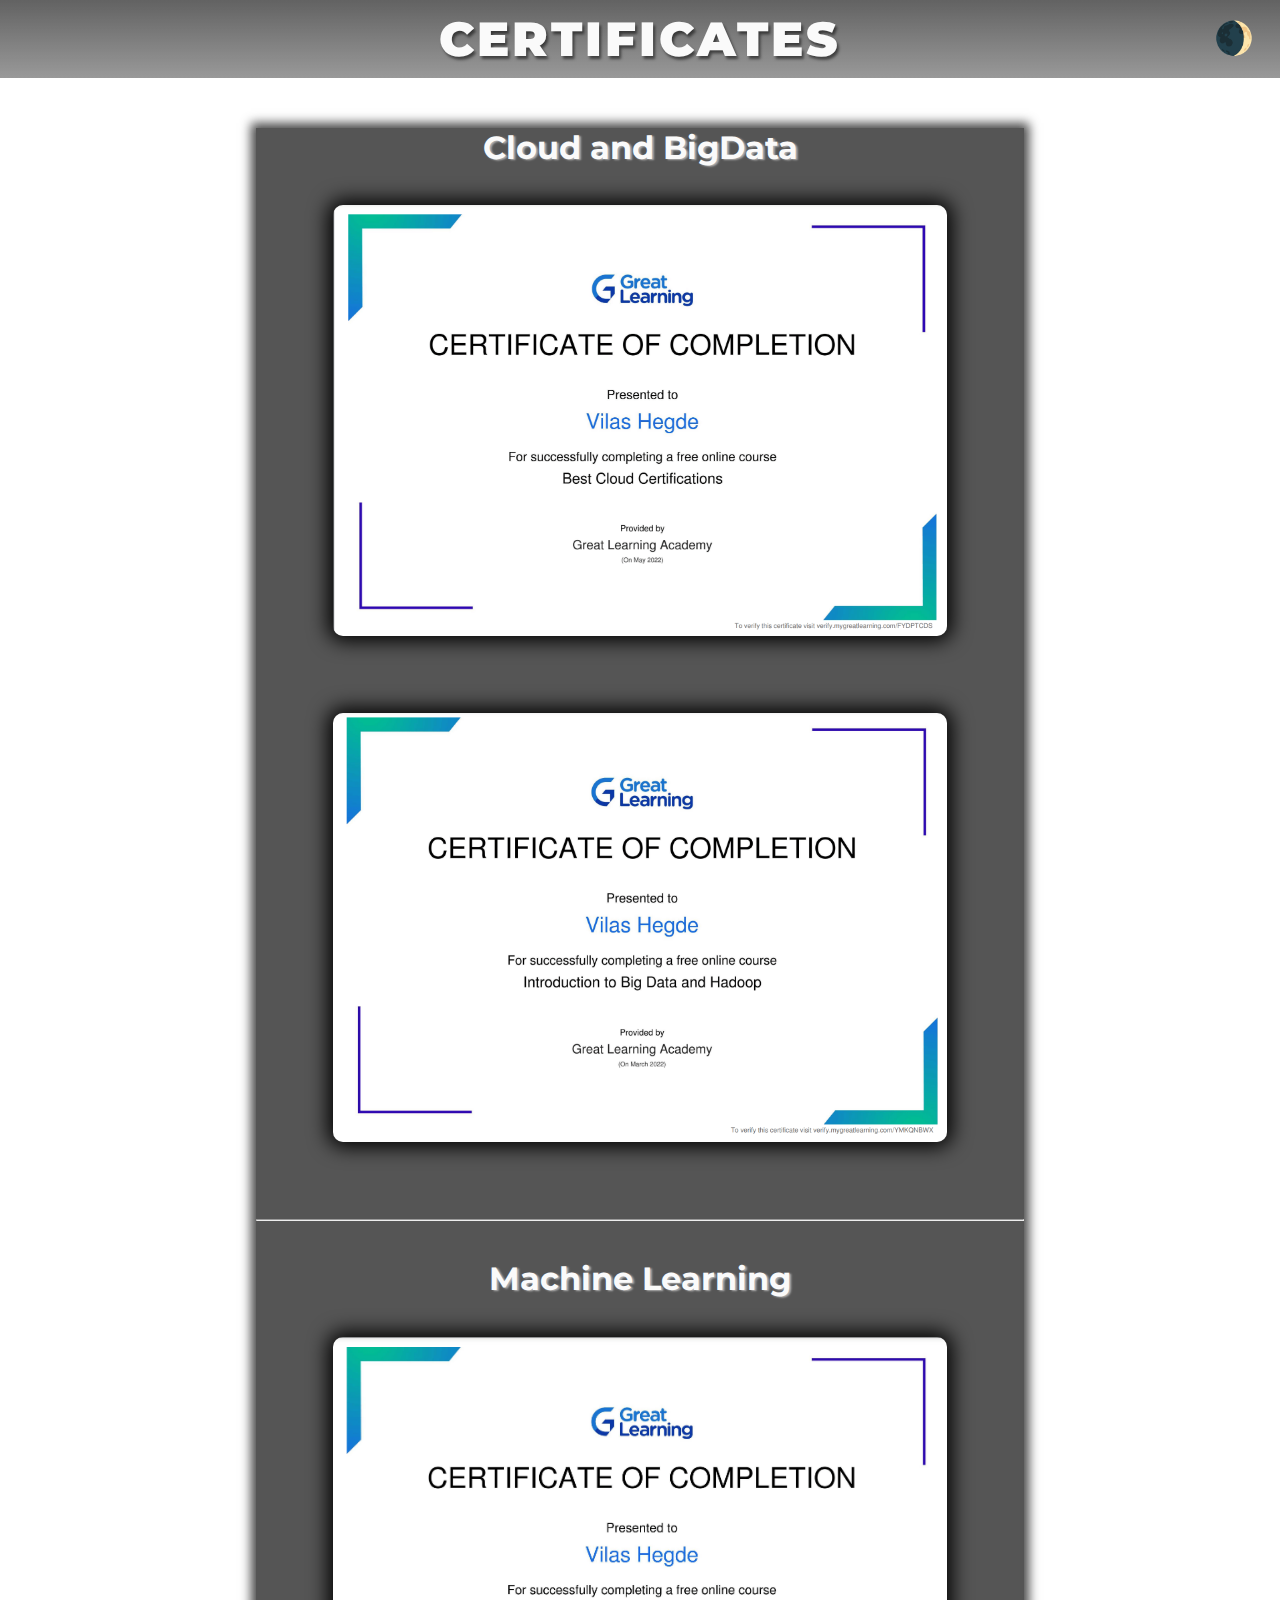
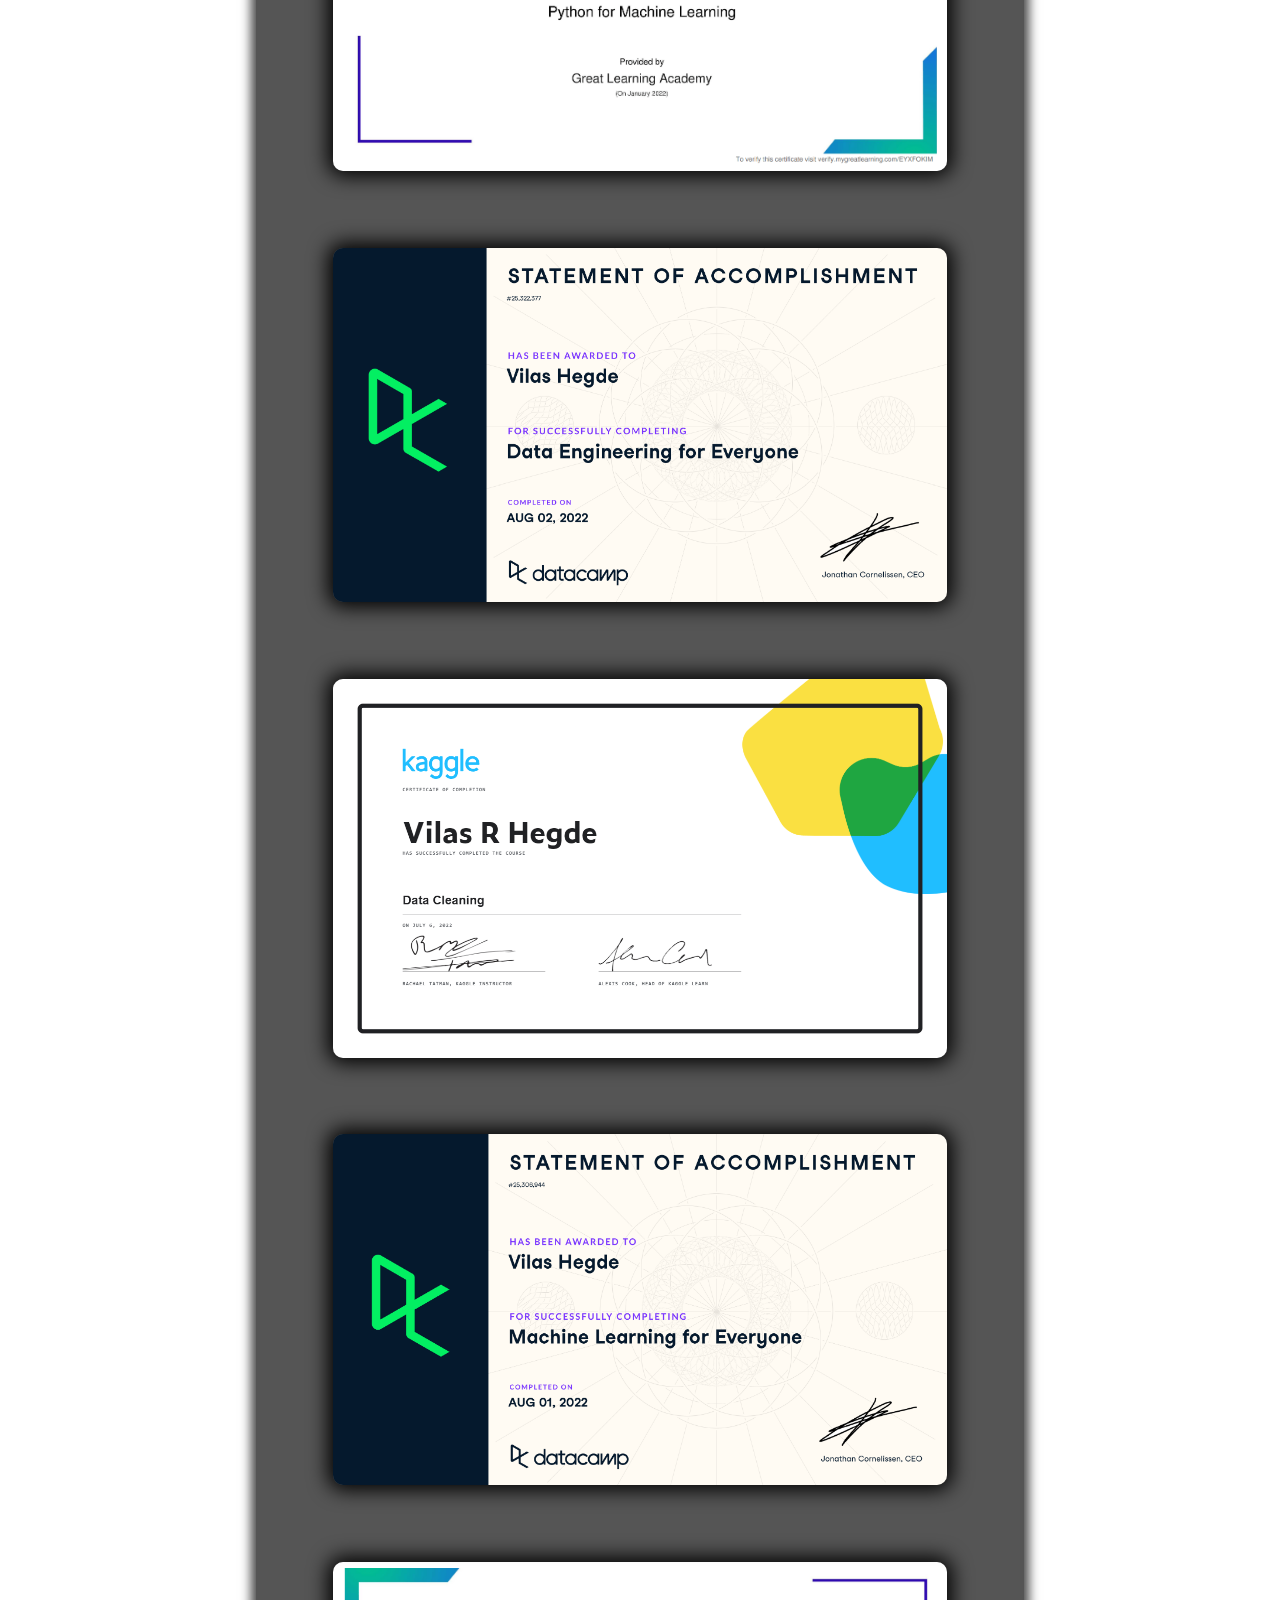
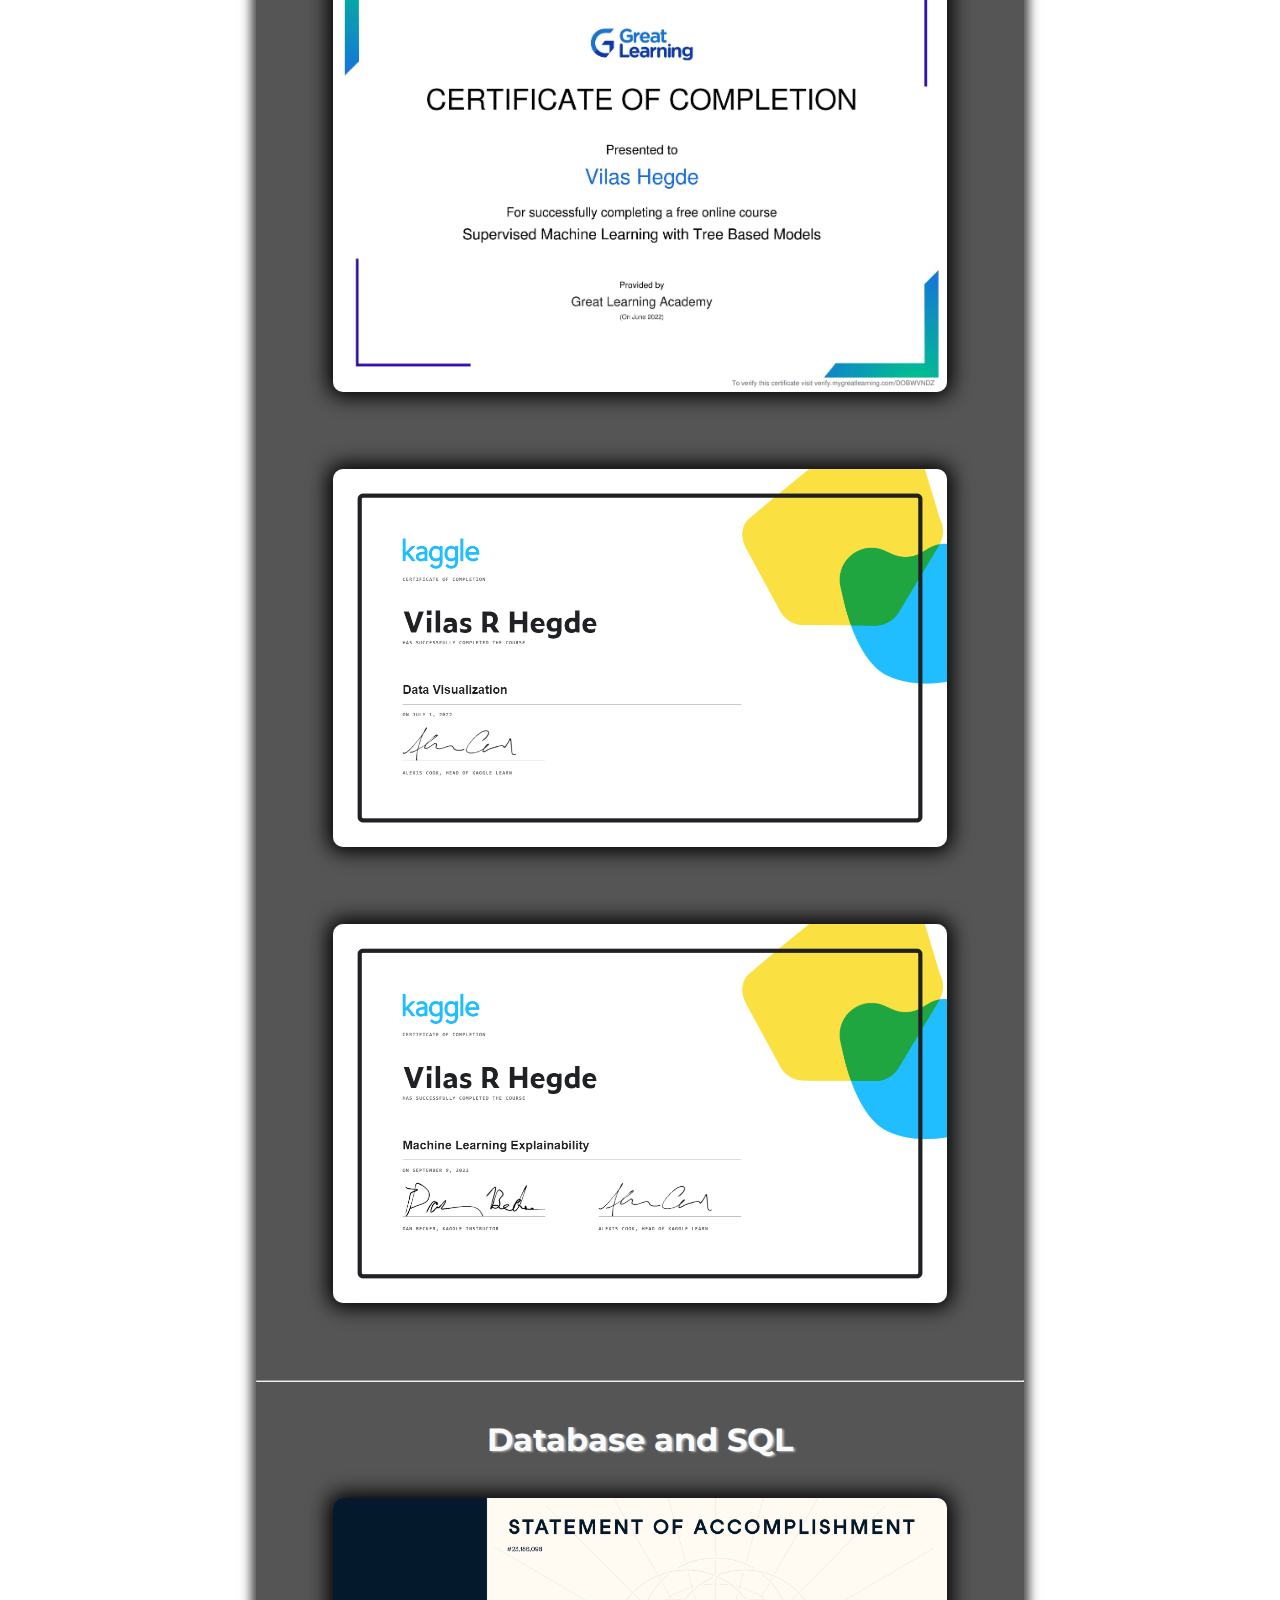
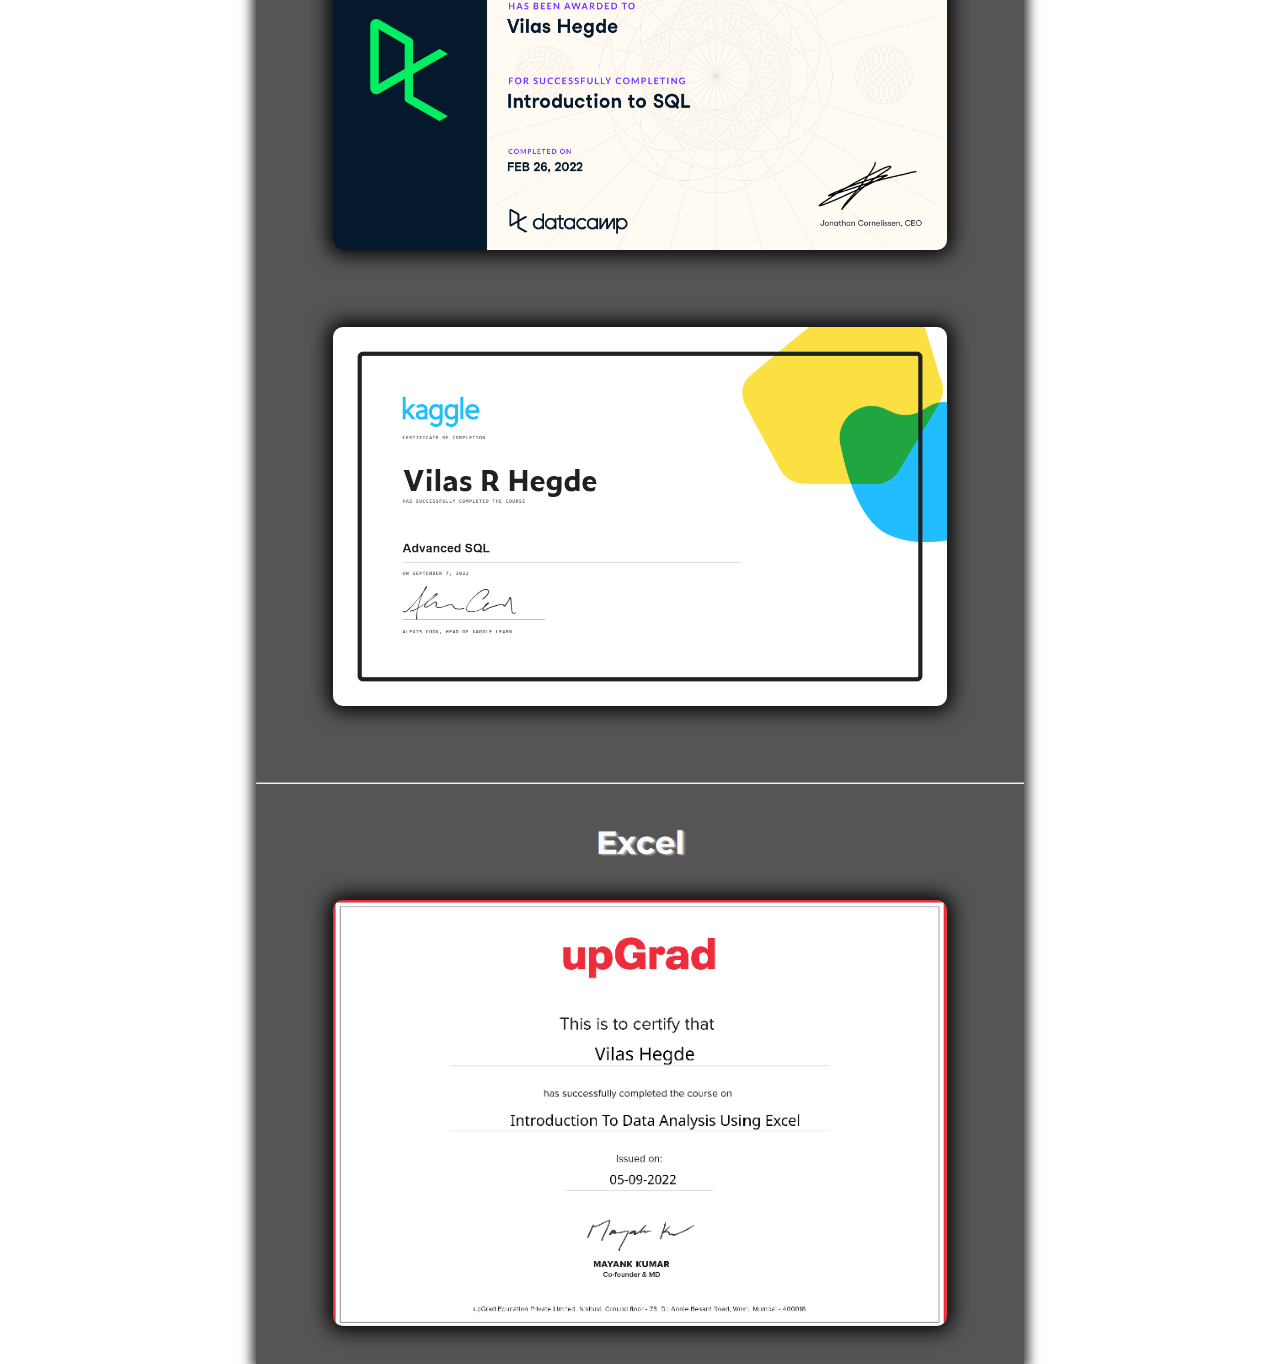
==== pages/certificates.html @ a9c9b900 "added certificates" ====
<!DOCTYPE html>
<html lang="en">
<head>
    <meta charset="UTF-8">
    <meta http-equiv="X-UA-Compatible" content="IE=edge">
    <meta name="viewport" content="width=device-width, initial-scale=1.0">
    <link rel="icon" type="image/webp" sizes="32x32"  href="../images/V.webp">
    <title>Certificates</title>
</head>
<body>
    <div class="carousel-container">
        <h1>CERTIFICATES</h1>
        <div class="carousel-slide">
            <h2 id="Cloud">Cloud and BigData</h2>
          <img src="../images/Certificates/BestCloud-GreatLearning-min.png" alt="Best Cloud Certifications - Great Learning">
          <img src="../images/Certificates/BigdataHadoop-GreatLearning-min.png" alt="Big Data and Hadoop - Great Learning">
            <hr>
        
            <h2 id="MachineLearning">Machine Learning</h2>
          <img src="../images/Certificates/PythonforML-GreatLearnig-min.png" alt="Python for Machine Learning - Great Learning">
          <img src="../images/Certificates/DataEngineering-Datacamp-min.png" alt="Data Engineering for Everyone - DataCamp">
          <img src="../images/Certificates/Vilas R Hegde - Data Cleaning-min.png" alt="Data Cleaning - Kaggle">
          <img src="../images/Certificates/MachineLearning-datacamp-min.png" alt="Machine Learning for Everyone - DataCamp">
          <img src="../images/Certificates/SupervisedAlgorithms-GreatLearning-min.png" alt="Supervised Machine Learning - Great Learning">
          <img src="../images/Certificates/Vilas R Hegde - Data Visualization-min.png" alt="Data Visualisation - Kaggle">
          <img src="../images/Certificates/Vilas R Hegde - Machine Learning Explainability-min.png" alt="Machine Learning Explainability - Kaggle">
            <hr>
        
            <h2 id="SQL">Database and SQL</h2>
          <img src="../images/Certificates/SQL-datacamp-min.png" alt="SQL - DataCamp">
          <img src="../images/Certificates/Vilas R Hegde - Advanced SQL-min.png" alt="Advanced SQL - Kaggle">
          <hr>

          <h2 id="Excel">Excel</h2>
          <img src="../images/Certificates/ExcelDataAnalysis-upgrad-min.png" alt="Data Analysis using Excel - Upgrad">


        </div>
        <button id="mode-toggle" title="Dark/Light">Mode</button>

<style>
  @import url('https://fonts.googleapis.com/css2?family=Montserrat&display=swap');
  *{
    margin: 0;
    padding: 0;
    box-sizing: border-box;
    font-family: 'Montserrat', sans-serif;
}
::-webkit-scrollbar{
    display: none;
}
:root{
    --background-color:#fff;
    --text-color:#fafafa;
    --secondary-background:#555;
    --mob-text:#000;
}
.dark-mode {
    --background-color:#000;
    --text-color:#ffffffa2;
    --secondary-background:#222;
    --mob-text:rgb(255, 255, 255);

}
html,body{
    background: var(--background-color);
    scroll-snap-align:smooth;
    scroll-behavior: smooth;


}

#mode-toggle{
    position: fixed;
    top:2%;
    right: 2%;
    font-size: 2rem;
    border-radius: 50%;
    outline: none;
    border: none;
    background: transparent;
    cursor: pointer;
    z-index: 102;
}

.carousel-container {
  overflow: scroll;
  max-height: auto  ;
  height: 100%;
  width: 100%;
  position: relative;
  display: flex;
  flex-direction: column;
  justify-content: center;
  align-items: center;
}
h1{
    position: fixed;
    width: 100%;
    text-align: center;
    z-index: 101;
    height: auto;
    font-size: 3rem;
    top: 0;
    margin: 0;
    background: linear-gradient(rgba(59, 59, 59, 0.8),rgba(0, 0, 0, 0.4));
    backdrop-filter: blur(10px);
    color: var(--text-color);
    font-weight: 900;
    letter-spacing: 3px;
    padding: 10px;
    text-shadow: 2px 3px 3px #00000089;

}
hr{
    color: #fff;
    width: 100%;
    font-weight: 900;
    margin: 5% 0;
}
h2{
    color: var(--text-color);
    font-size: 2rem;
    text-shadow: 2px 1px 2px #ffffff89;
}
.carousel-slide{
    display: flex;
    justify-content: space-evenly;
    align-items: center;
    flex-direction: column;
    position: relative;
    width:60%;
    background: var(--secondary-background);
    /* padding: 10% 5%; */
    margin-top: 10%;
    height: auto;
    background-repeat: repeat;
    background-position: center;
    animation: scroll 40s linear infinite;
    overflow-y: scroll;
    flex-wrap: wrap;    
    overflow-x: visible;
    z-index: 100;
    box-shadow: 0 0 10px 5px #000000b6;


}
.carousel-slide:hover{
  animation-play-state:paused;

}
.carousel-slide img {
  transform: translateY(0);
  /* transform: scale(1); */
  z-index: 100;
  height: auto;
  width: 80%;
  margin: 5% 0;
  transition: .5s;
  border-radius: 10px;
  box-shadow: 0px 0px 20px 5px #000;
  cursor: pointer;



}
.carousel-slide img:hover{
    transform: scale(1.2);
    box-shadow:  0px 0px 20px 5px #000;
}
@keyframes scroll {
  0% {
    transform: translateY(0);
  }
  50%{
    transform: translateY(-50%);

  }
  100% {
    transform: translateY(-100%);
  }
}



@media(max-width:900px){

    #mode-toggle{
    position: fixed;
    top:1%;
    right: 2%;
    font-size: 1.5rem;
    border-radius: 50%;
    outline: none;
    border: none;
    background: transparent;
    cursor: pointer;
    z-index: 102;
}

.carousel-container {
  overflow: scroll;
  max-height: auto  ;
  height: 100%;
  width: 100%;
  position: relative;
  display: flex;
  flex-direction: column;
  justify-content: center;
  align-items: center;
  padding-top: 10%;
}
h1{
    position: fixed;
    width: 100%;
    text-align: center;
    z-index: 101;
    height: auto;
    font-size: 1.4rem;
    top: 0;
    margin: 0;
    background: linear-gradient(rgba(182, 179, 179, 0.165),rgba(0, 0, 0, 0.341));
    backdrop-filter: blur(10px);
    color: var(--mob-text);
    font-weight: 900;
    letter-spacing: 3px;
    padding: 10px;
    text-shadow: 2px 3px 3px #00000089;

}
hr{
    color: #fff;
    width: 100%;
    font-weight: 900;
    margin: 5% 0;
}
h2{
    color: var(--mob-text);
    font-size: 1.5rem;
    text-shadow: 2px 1px 2px #ffffff89;
}
.carousel-slide{
    display: flex;
    justify-content: space-evenly;
    align-items: center;
    flex-direction: column;
    position: relative;
    width:100%;
    background: var(--background-color);
    /* padding: 10% 5%; */
    margin-top: 10%;
    height: auto;
    background-repeat: repeat;
    background-position: center;
    animation: none;
    overflow-y: scroll;
    flex-wrap: wrap;    
    overflow-x: visible;
    z-index: 100;
    box-shadow: none;


}
.carousel-slide:hover{
  animation-play-state:paused;

}
.carousel-slide img {
  transform: translateY(0);
  /* transform: scale(1); */
  z-index: 100;
  height: auto;
  width: 80%;
  margin: 5% 0;
  transition: .5s;
  border-radius: 10px;
  box-shadow: 0px 0px 20px 5px #000;
  cursor: pointer;



}
.carousel-slide img:hover{
    transform: scale(1.2);
    box-shadow:  0px 0px 20px 5px #000;
}
}

</style>
      
<script>


const toggleSwitch = document.querySelector('#mode-toggle');

// Get the user's preferred mode from local storage
const currentMode = localStorage.getItem('mode');

// Set the initial mode based on the user's preference, the browser's preference, or the default
if (currentMode === 'dark') {
  document.body.classList.add('dark-mode');
  toggleSwitch.textContent = '☀️';
} else if (currentMode === 'light') {
  document.body.classList.remove('dark-mode');
  toggleSwitch.textContent = '🌒';
} else {
  const hour = new Date().getHours();
  if (hour >= 19 || hour < 6) { // Night time
    document.body.classList.add('dark-mode');
    toggleSwitch.textContent = '☀️';
  } else { // Day time
    document.body.classList.remove('dark-mode');
    toggleSwitch.textContent = '🌒';
  }
}

// Toggle the mode when the button is clicked
toggleSwitch.addEventListener('click', function() {
  if (document.body.classList.contains('dark-mode')) {
    document.body.classList.remove('dark-mode');
    toggleSwitch.textContent = '🌒';
    localStorage.setItem('mode', 'light');
  } else {
    document.body.classList.add('dark-mode');
    toggleSwitch.textContent = '☀️';
    localStorage.setItem('mode', 'dark');
  }
});




</script>
</body>
</html>
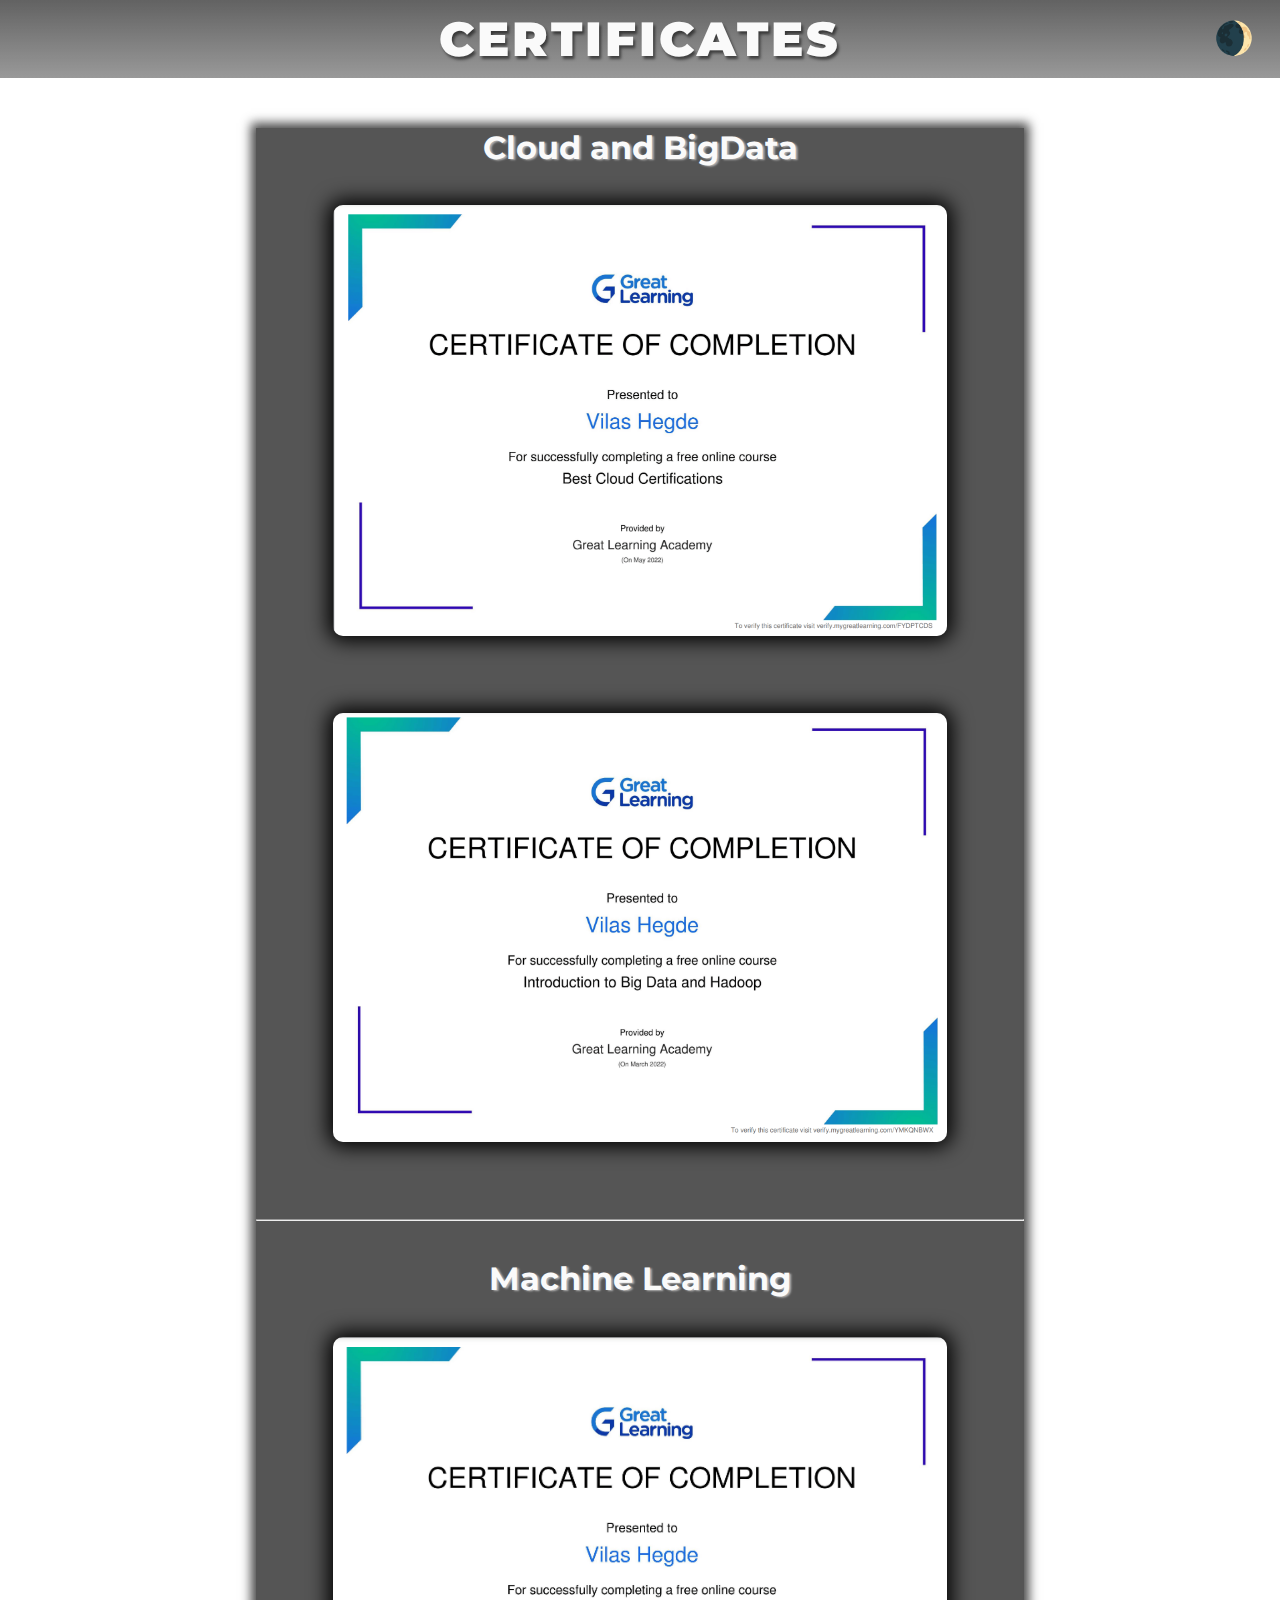
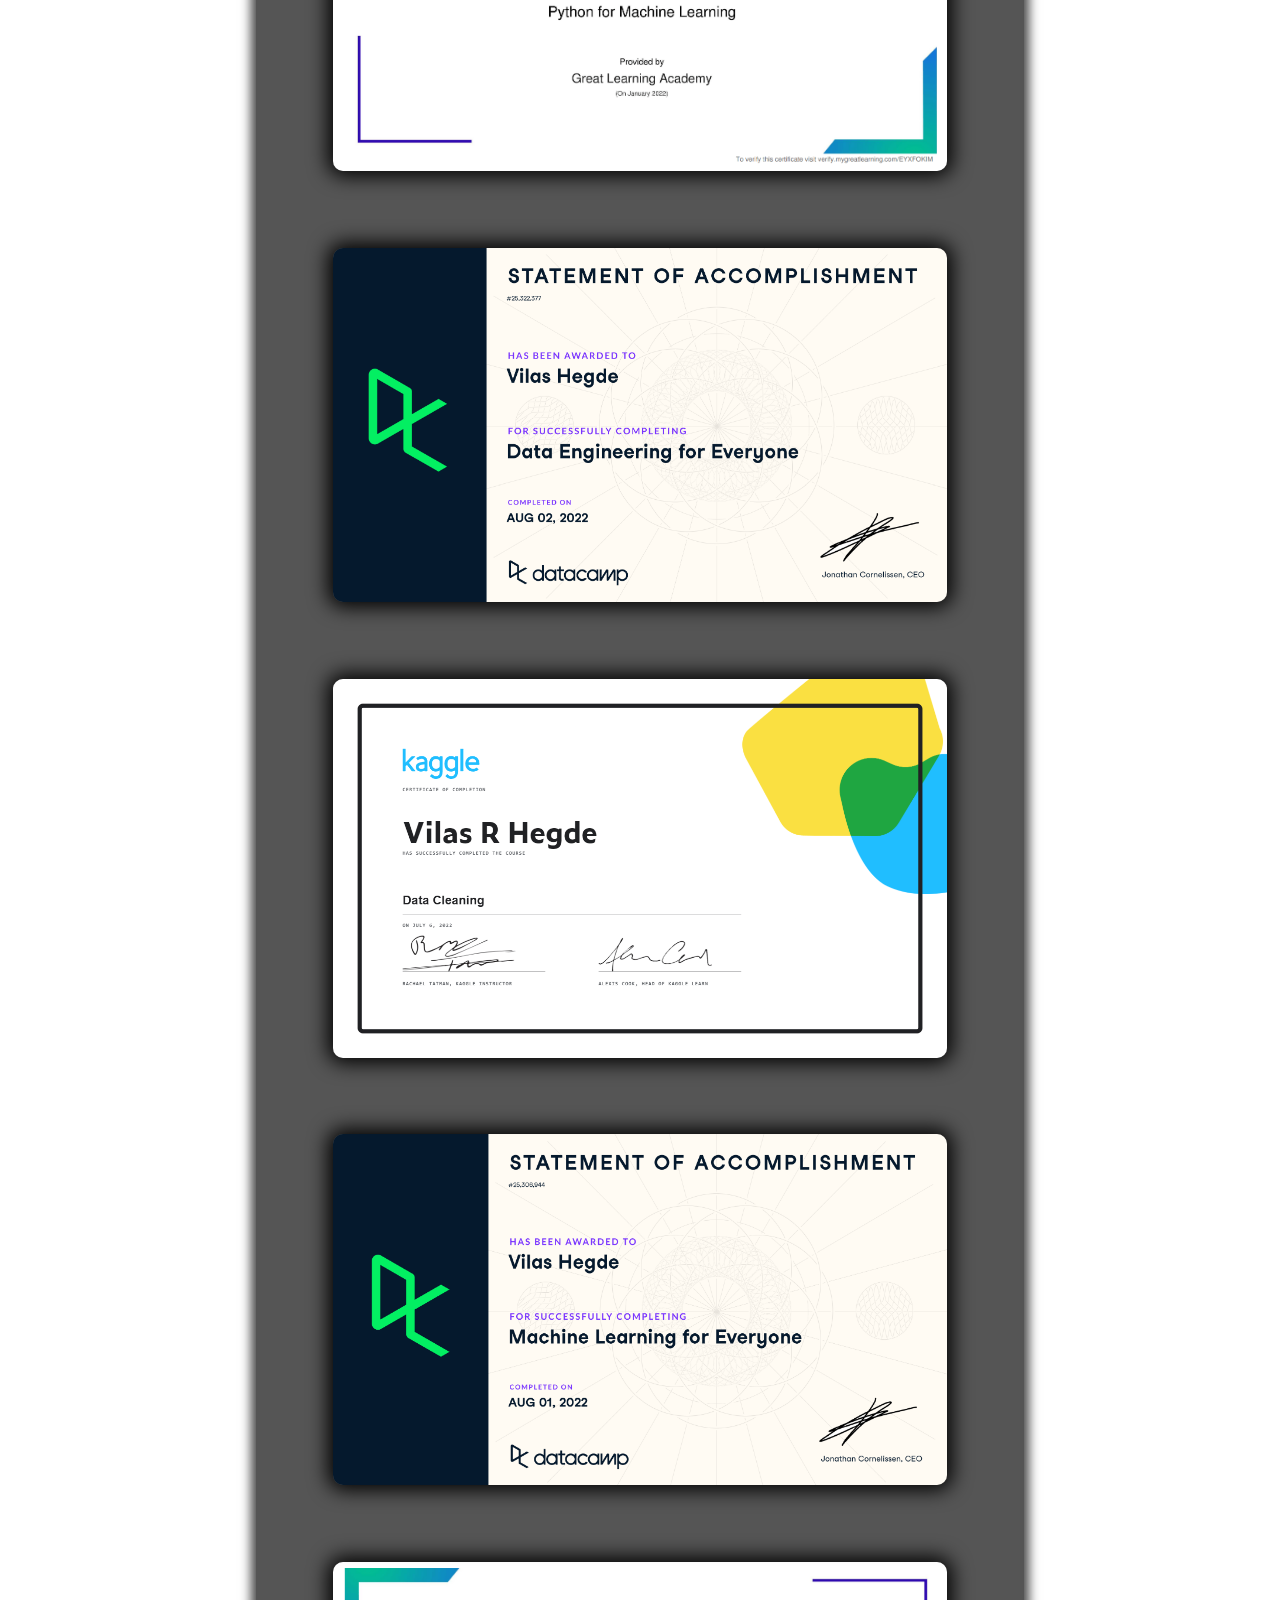
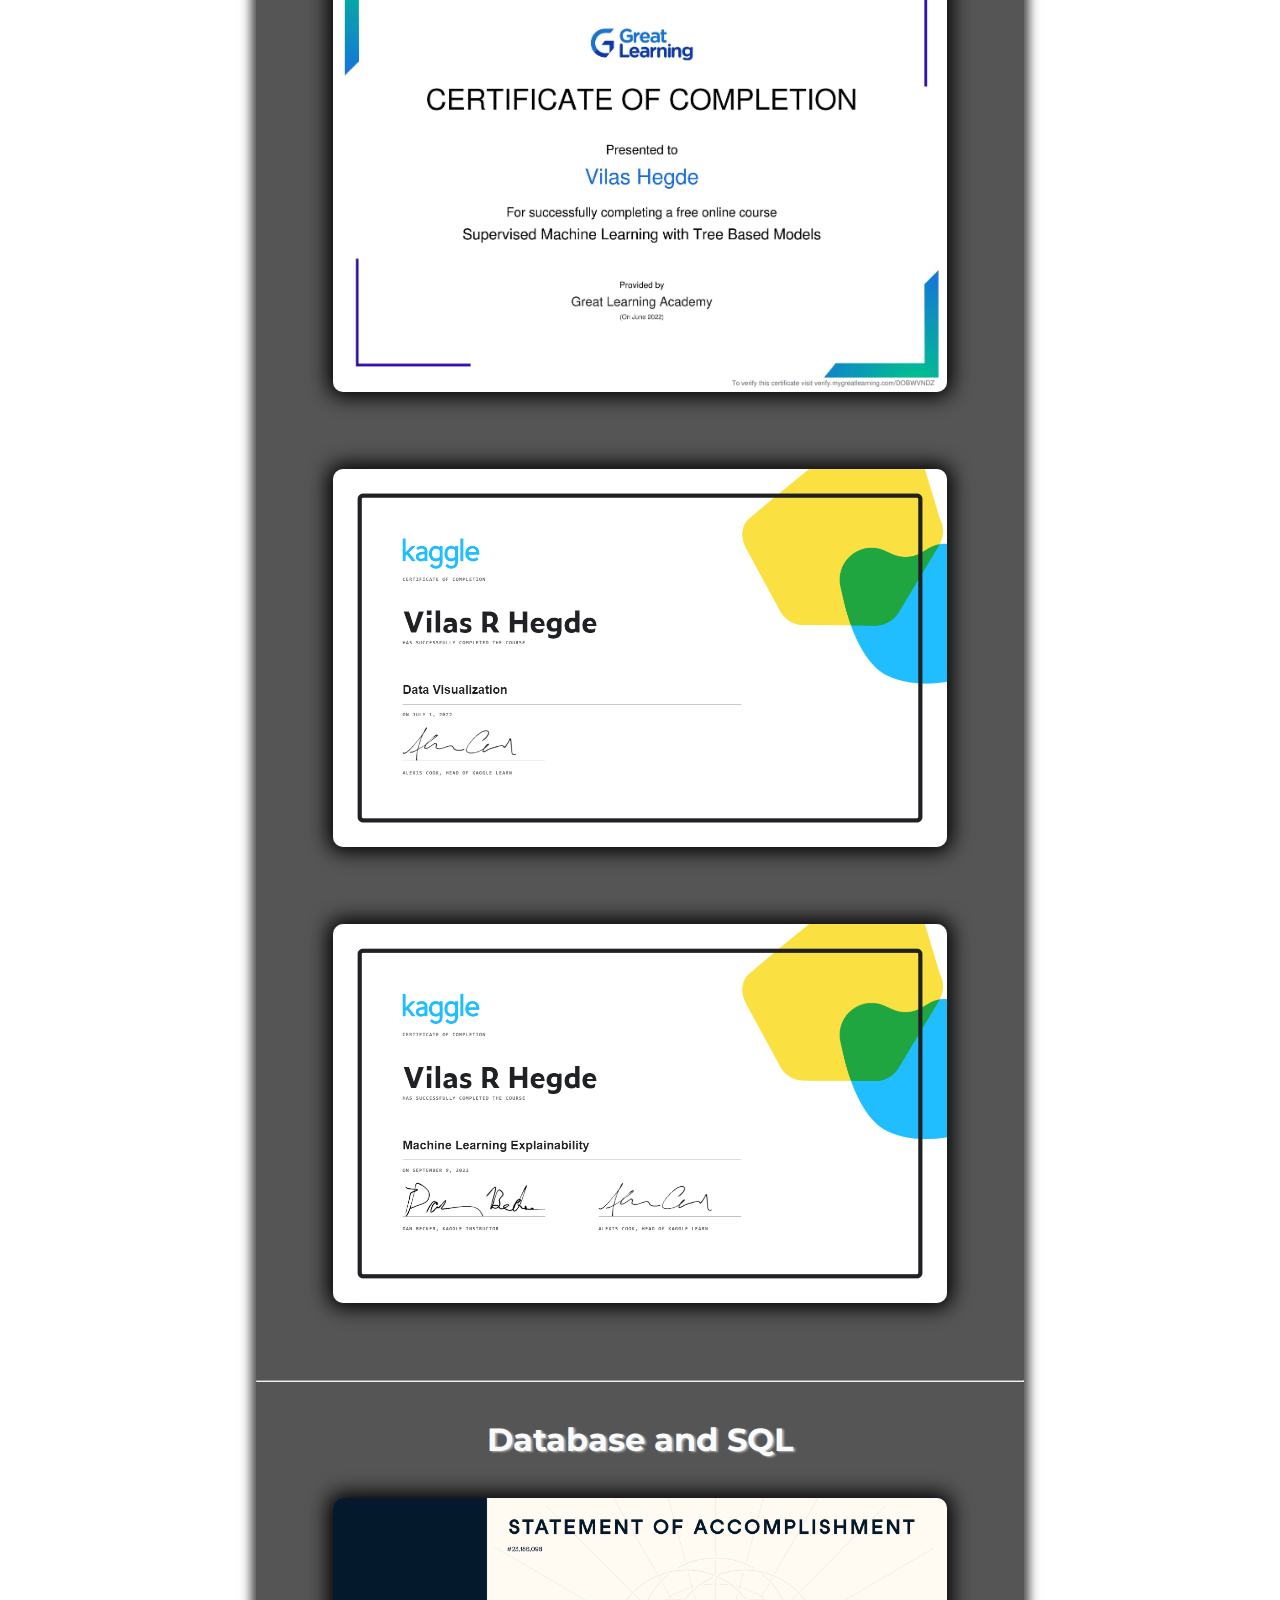
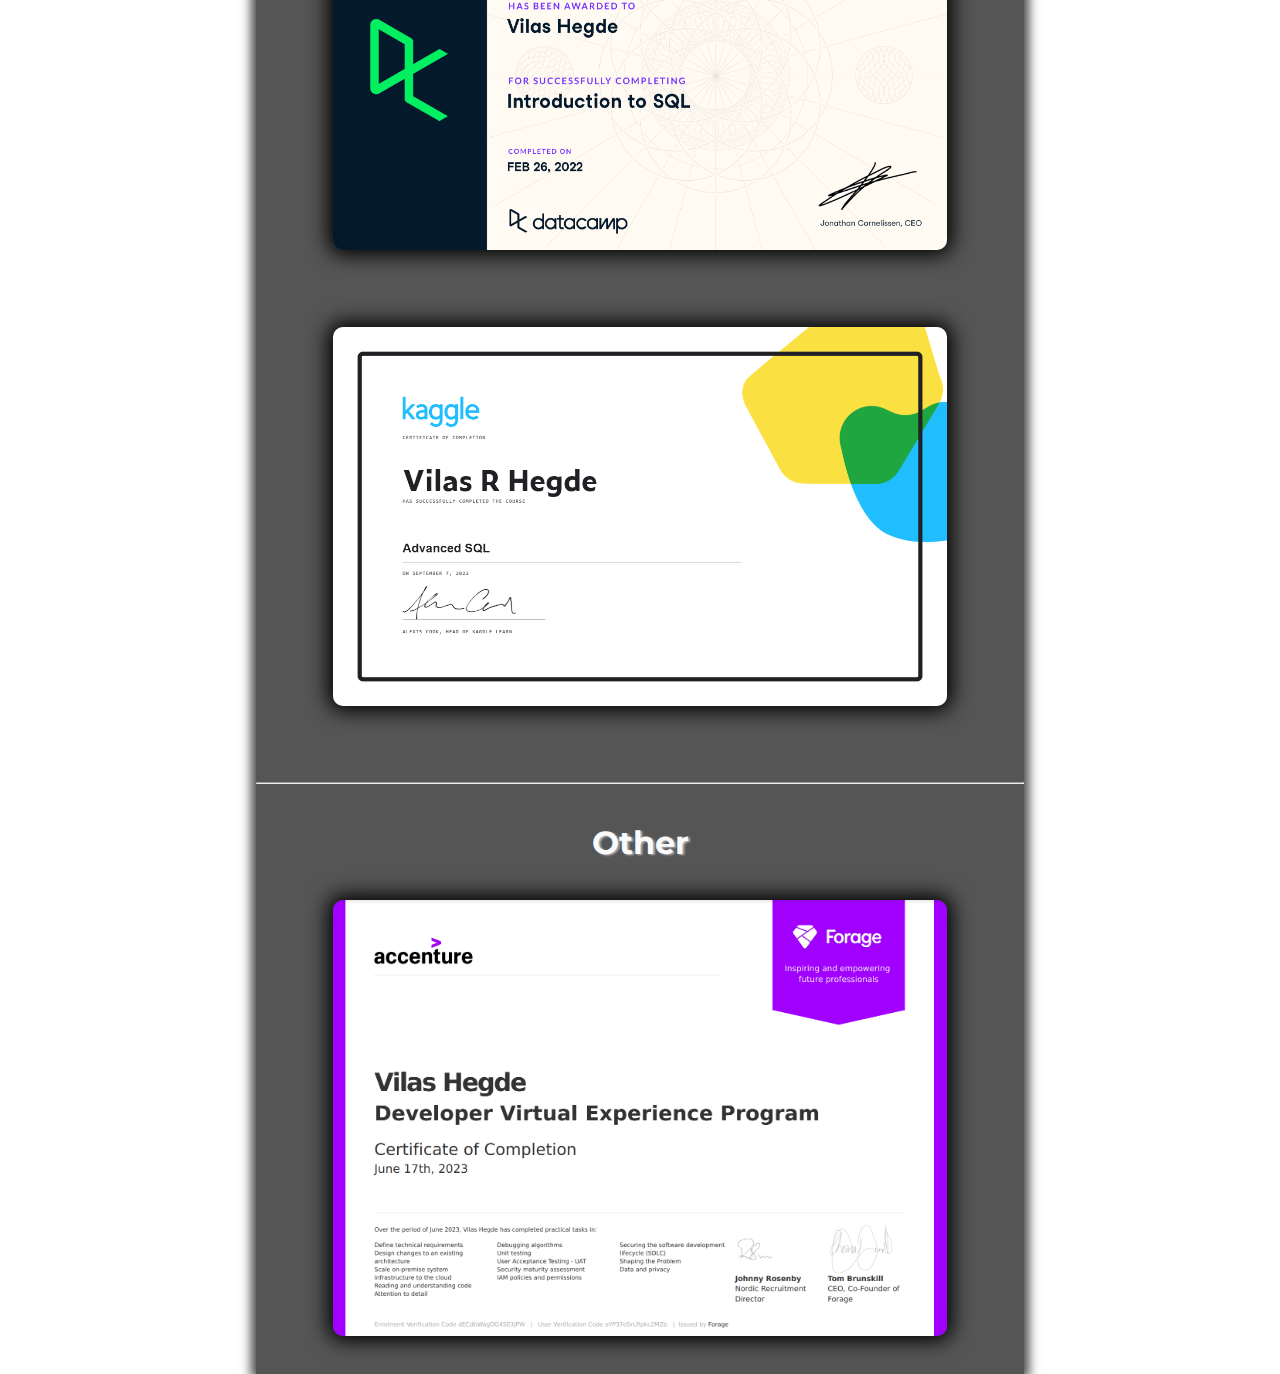
==== commit 74df535e: "added accenture certificate" ====
--- a/pages/certificates.html
+++ b/pages/certificates.html
@@ -31,8 +31,10 @@
           <img src="../images/Certificates/Vilas R Hegde - Advanced SQL-min.png" alt="Advanced SQL - Kaggle">
           <hr>
 
-          <h2 id="Excel">Excel</h2>
-          <img src="../images/Certificates/ExcelDataAnalysis-upgrad-min.png" alt="Data Analysis using Excel - Upgrad">
+          <h2 id="Other">Other</h2>
+          <img src="../images/Certificates/Developer_Accenture.png" alt="Developer Virtual Experience - Accenture">
+
+          <h2 id=""></h2>
 
 
         </div>
